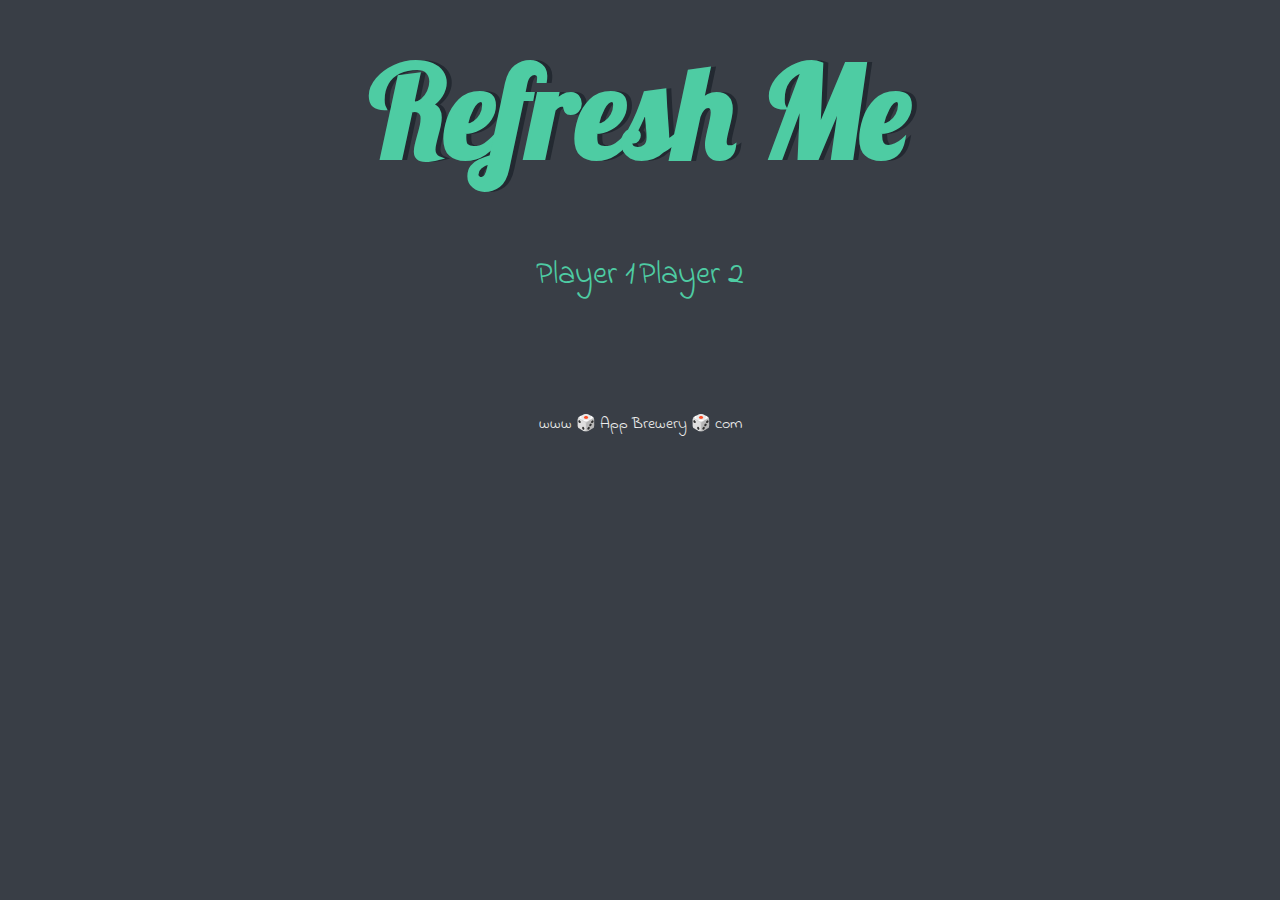
==== dicee.html @ 98c847a4 "Initial commit" ====
<!DOCTYPE html>
<html lang="en" dir="ltr">
  <head>
    <meta charset="utf-8">
    <title>Dicee</title>
    <link rel="stylesheet" href="styles.css">
    <link href="https://fonts.googleapis.com/css?family=Indie+Flower|Lobster" rel="stylesheet">

  </head>
  <body>

    <div class="container">
      <h1>Refresh Me</h1>

      <div class="dice">
        <p>Player 1</p>
        <img class="img1" src="">
      </div>

      <div class="dice">
        <p>Player 2</p>
        <img class="img2" src="">
      </div>

    </div>


  </body>

  <footer>
    www 🎲 App Brewery 🎲 com
  </footer>
</html>
---- styles.css ----
.container {
  width: 70%;
  margin: auto;
  text-align: center;
}

.dice {
  text-align: center;
  display: inline-block;

}

body {
  background-color: #393E46;
}

h1 {
  margin: 30px;
  font-family: 'Lobster', cursive;
  text-shadow: 5px 0 #232931;
  font-size: 8rem;
  color: #4ECCA3;
}

p {
  font-size: 2rem;
  color: #4ECCA3;
  font-family: 'Indie Flower', cursive;
}

img {
  width: 80%;
}

footer {
  margin-top: 5%;
  color: #EEEEEE;
  text-align: center;
  font-family: 'Indie Flower', cursive;

}
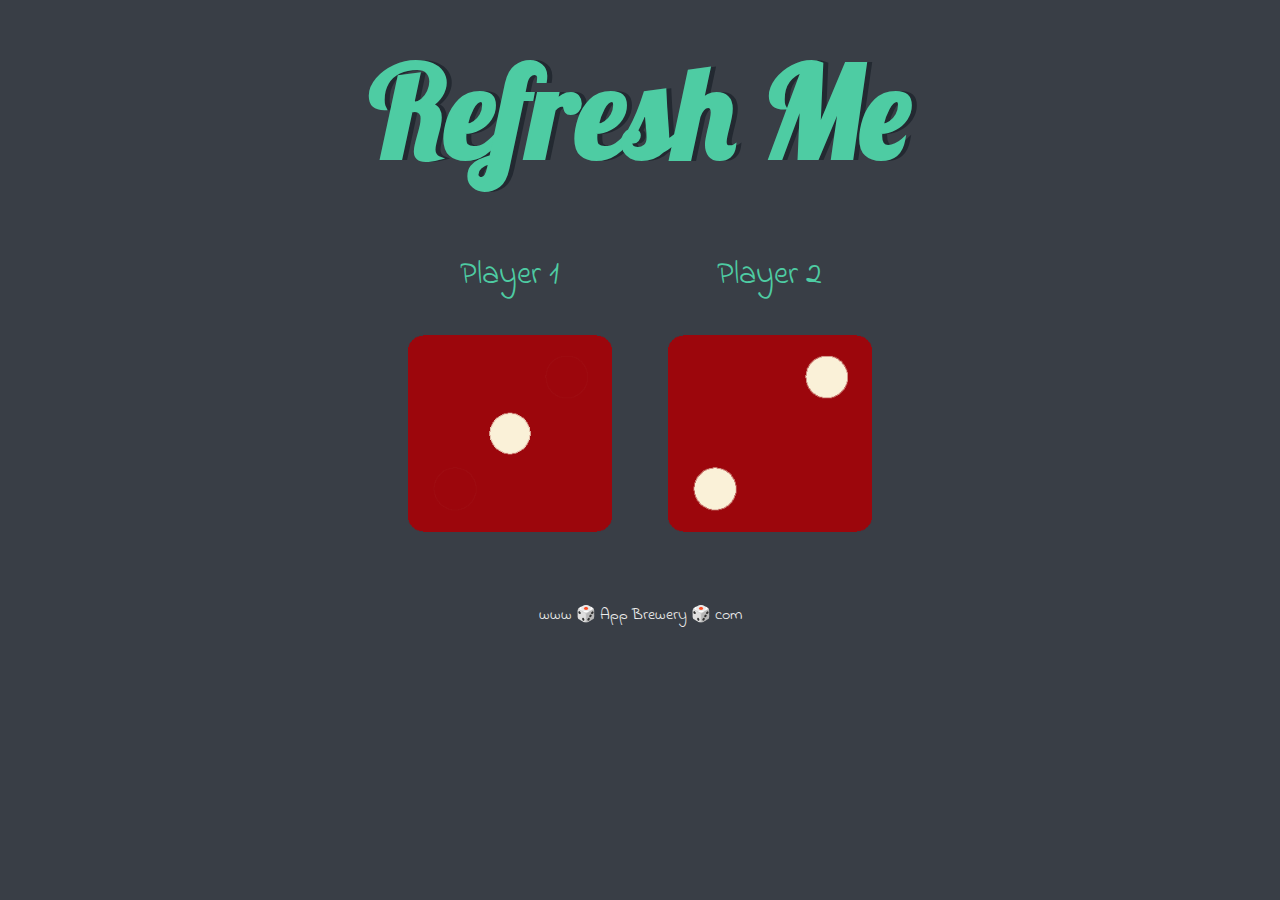
==== commit 038366b3: "Added Dice Images" ====
--- a/dicee.html
+++ b/dicee.html
@@ -14,16 +14,16 @@
 
       <div class="dice">
         <p>Player 1</p>
-        <img class="img1" src="">
+        <img class="img1" src="./images/dice1.png">
       </div>
 
       <div class="dice">
         <p>Player 2</p>
-        <img class="img2" src="">
+        <img class="img2" src="./images/dice2.png">
       </div>
 
     </div>
-
+    <script src="./index.js"></script>
 
   </body>
 
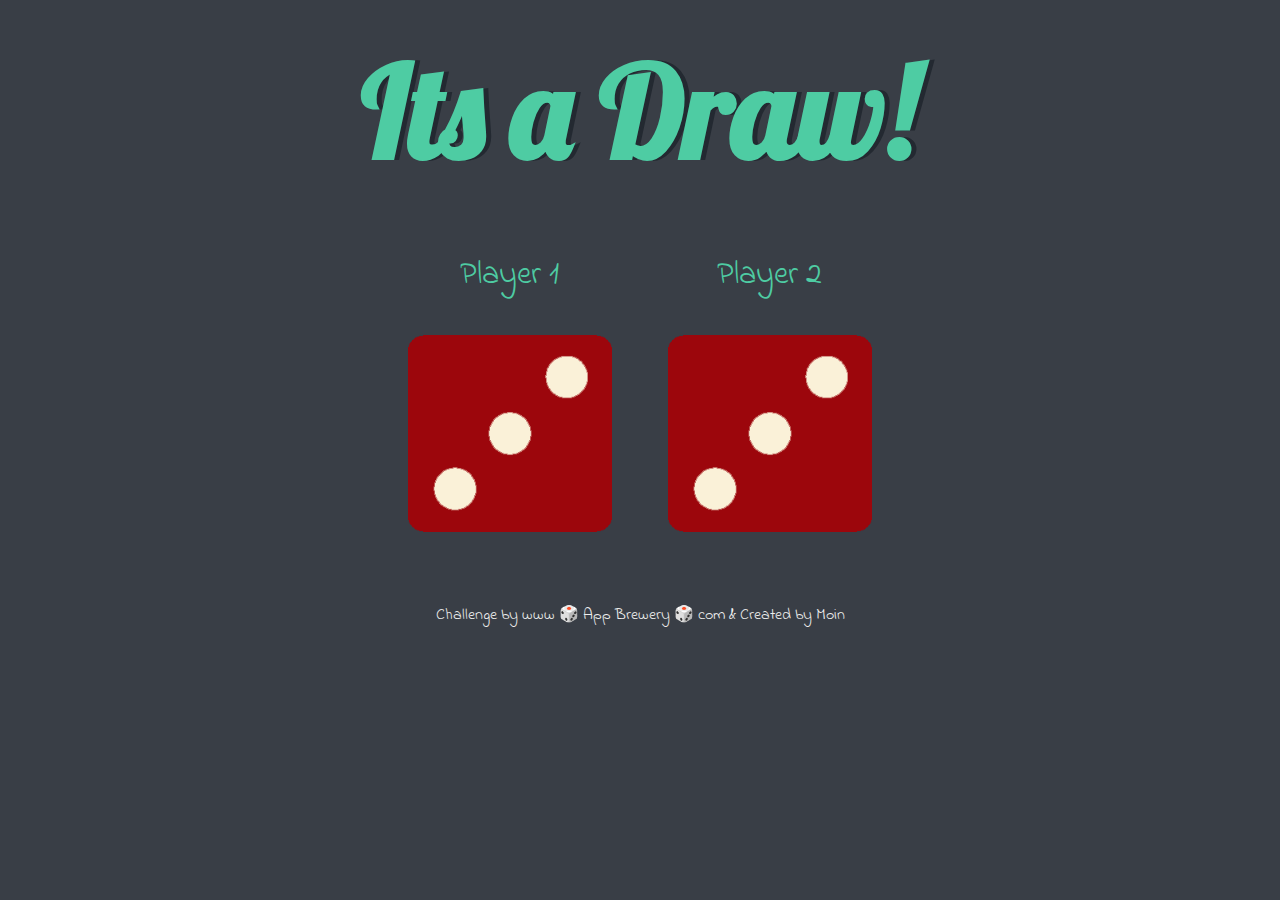
==== commit bdc9e016: "Completed recommended challenge" ====
--- a/dicee.html
+++ b/dicee.html
@@ -2,7 +2,7 @@
 <html lang="en" dir="ltr">
   <head>
     <meta charset="utf-8">
-    <title>Dicee</title>
+    <title>Dicee Game!</title>
     <link rel="stylesheet" href="styles.css">
     <link href="https://fonts.googleapis.com/css?family=Indie+Flower|Lobster" rel="stylesheet">
 
@@ -10,8 +10,7 @@
   <body>
 
     <div class="container">
-      <h1>Refresh Me</h1>
-
+      <h1>Dicee Game</h1>
       <div class="dice">
         <p>Player 1</p>
         <img class="img1" src="./images/dice1.png">
@@ -28,6 +27,6 @@
   </body>
 
   <footer>
-    www 🎲 App Brewery 🎲 com
+    Challenge by www 🎲 App Brewery 🎲 com & Created by Moin
   </footer>
 </html>
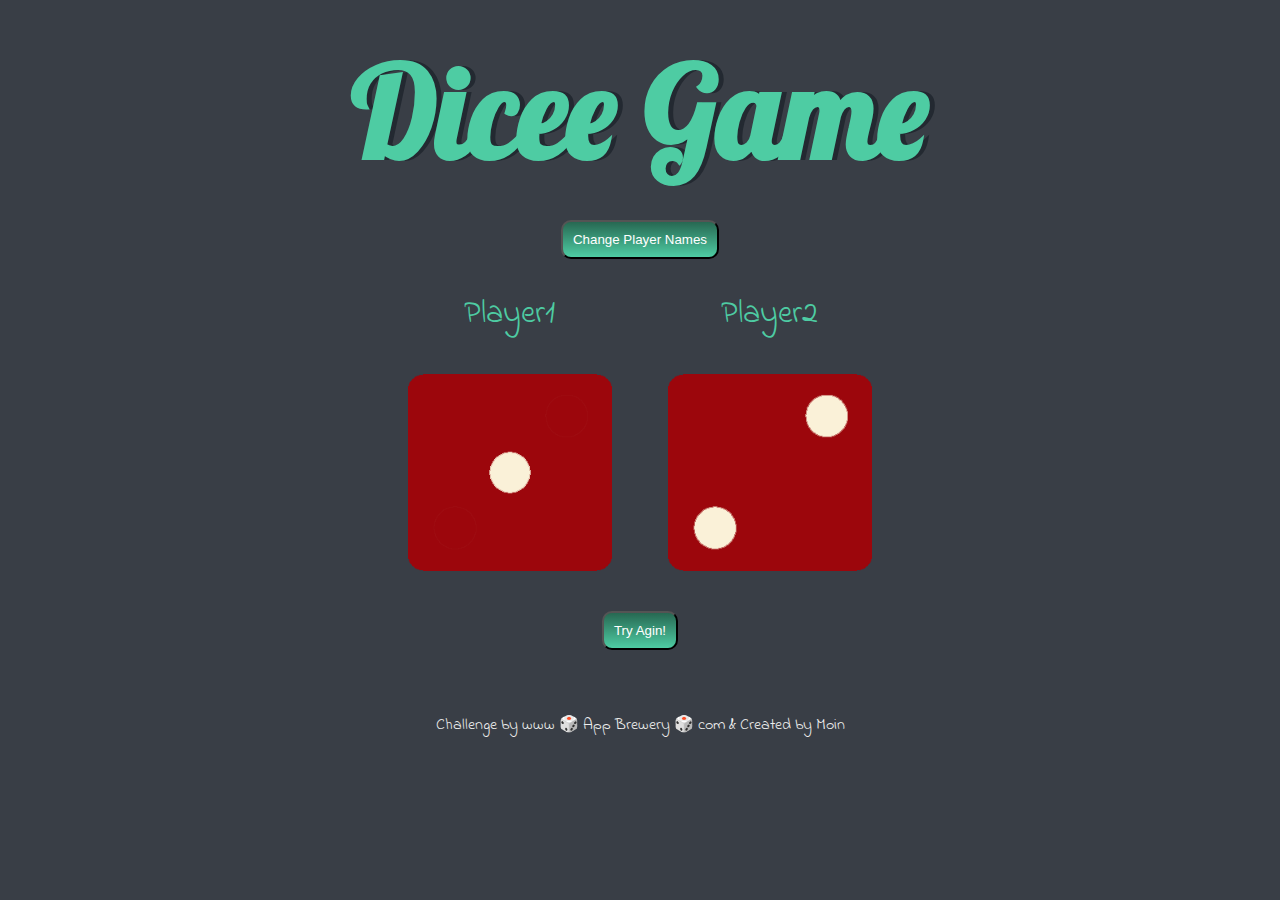
==== commit 9ccc368b: "added name change and score display" ====
--- a/dicee.html
+++ b/dicee.html
@@ -11,14 +11,35 @@
 
     <div class="container">
       <h1>Dicee Game</h1>
+      <div>
+          <button class="input-toggle btn">Change Player Names</button>
+      </div>
+      
+      <div class="userinput hidden">
+        <div class="player1">
+          <span class="name-label">Player1 Name:</span>
+          <input type="text" placeholder="Player1 Name" value="Player1">
+        </div>
+        <div class="player2">
+          <span class="name-label">Player1 Name:</span>
+          <input type="text" placeholder="Player2 Name" value="Player2">
+        </div>
+        <button class="name-change btn">Submit</button>
+      </div>
       <div class="dice">
-        <p>Player 1</p>
+        <p class="player1-name">Player1</p>
         <img class="img1" src="./images/dice1.png">
       </div>
 
       <div class="dice">
-        <p>Player 2</p>
+        <p class="player2-name">Player2</p>
         <img class="img2" src="./images/dice2.png">
+      </div>
+      <div>
+        <p class="player-score"></p>
+      </div>
+      <div>
+        <button class="btn" id = "try">Try Agin!</button>
       </div>
 
     </div>
--- a/styles.css
+++ b/styles.css
@@ -22,7 +22,7 @@
   color: #4ECCA3;
 }
 
-p {
+p , .name-label /*added name-label (personal mod) */ {
   font-size: 2rem;
   color: #4ECCA3;
   font-family: 'Indie Flower', cursive;
@@ -39,3 +39,14 @@
   font-family: 'Indie Flower', cursive;
 
 }
+
+/* Personal Modifications */
+.hidden {
+  display: none;
+}
+.btn {
+  padding: 10px;
+  background-image: linear-gradient( rgb(39, 104, 82),#4ECCA3);
+  color: #fff;
+  border-radius: 10px;
+}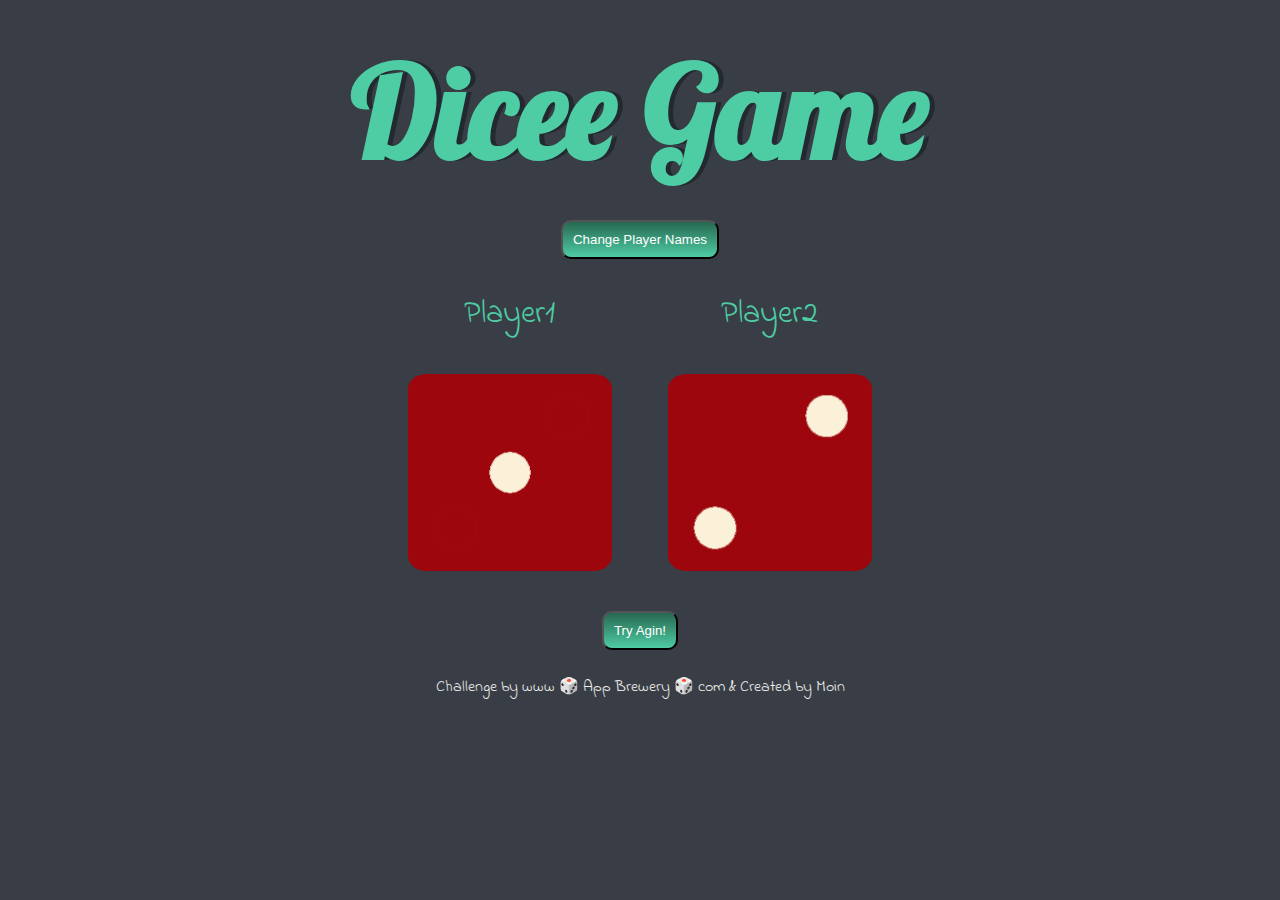
==== commit 1faf3425: "changed footer margin-top" ====
--- a/dicee.html
+++ b/dicee.html
@@ -35,19 +35,17 @@
         <p class="player2-name">Player2</p>
         <img class="img2" src="./images/dice2.png">
       </div>
-      <div>
-        <p class="player-score"></p>
-      </div>
+      <p class="player-score"></p>
       <div>
         <button class="btn" id = "try">Try Agin!</button>
       </div>
 
     </div>
     <script src="./index.js"></script>
-
+    <footer>
+        Challenge by www 🎲 App Brewery 🎲 com & Created by Moin
+      </footer>
   </body>
 
-  <footer>
-    Challenge by www 🎲 App Brewery 🎲 com & Created by Moin
-  </footer>
+  
 </html>
--- a/styles.css
+++ b/styles.css
@@ -33,7 +33,7 @@
 }
 
 footer {
-  margin-top: 5%;
+  margin-top: 2%;
   color: #EEEEEE;
   text-align: center;
   font-family: 'Indie Flower', cursive;
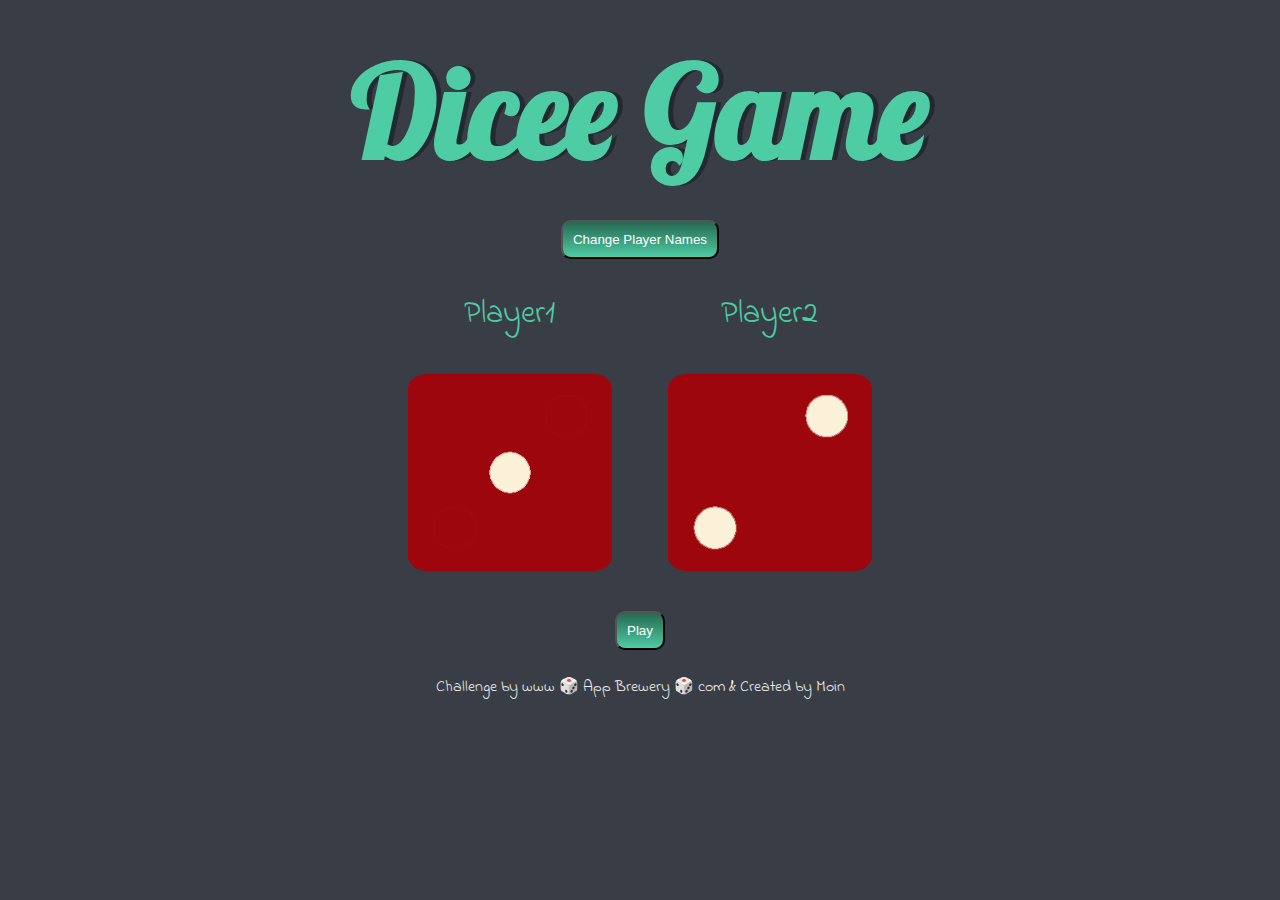
==== commit d5832a85: "renamed try again to Play" ====
--- a/dicee.html
+++ b/dicee.html
@@ -37,7 +37,7 @@
       </div>
       <p class="player-score"></p>
       <div>
-        <button class="btn" id = "try">Try Agin!</button>
+        <button class="btn" id = "try">Play</button>
       </div>
 
     </div>
